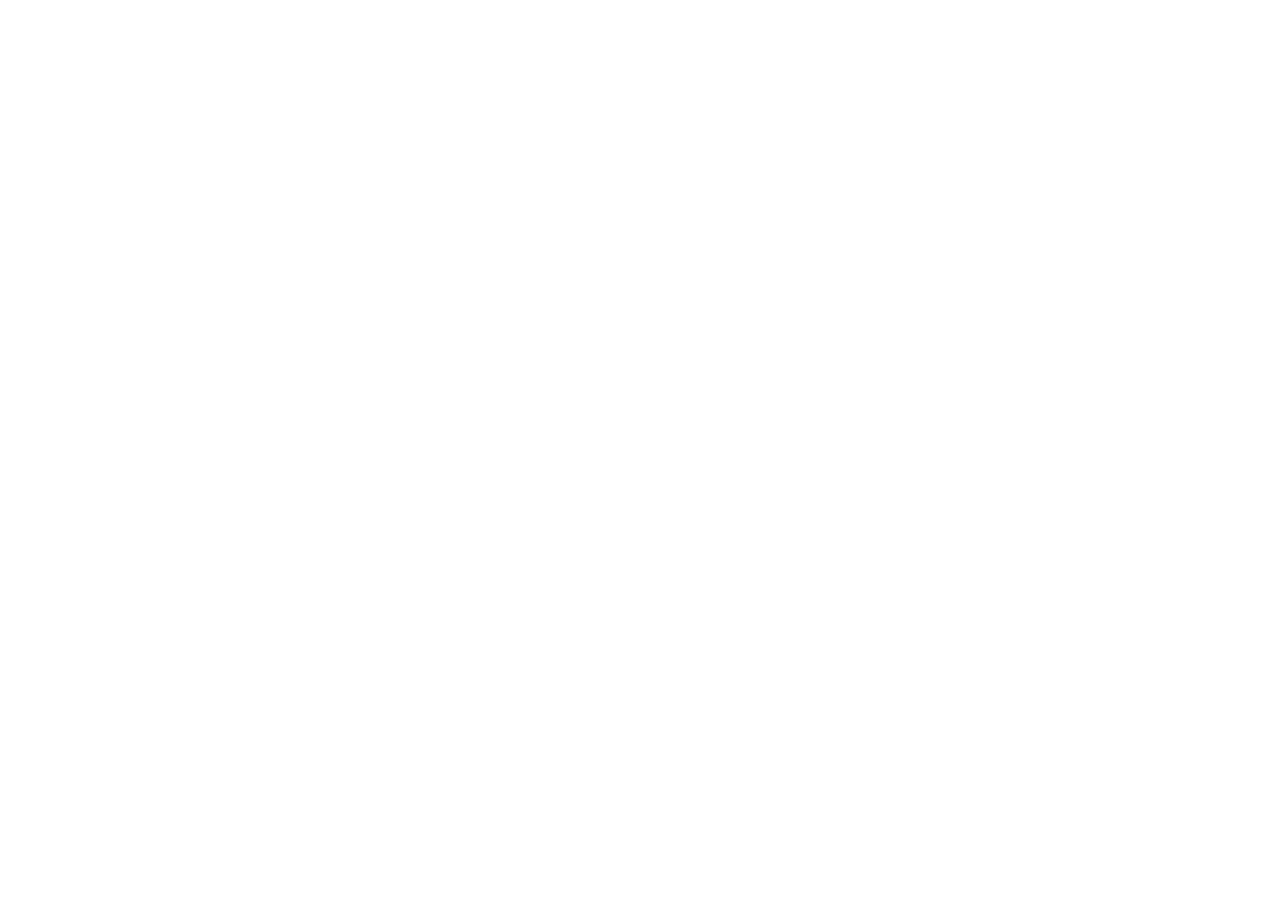
==== index.html @ 63de0fbf "Create index.html" ====
<!DOCTYPE html>
<html lang="en">
  <head>
    <meta charset="UTF-8" />
    <meta http-equiv="X-UA-Compatible" content="IE=edge" />
    <meta name="viewport" content="width=device-width, initial-scale=1.0" />
    <title>Document</title>
  </head>
  <body></body>
</html>
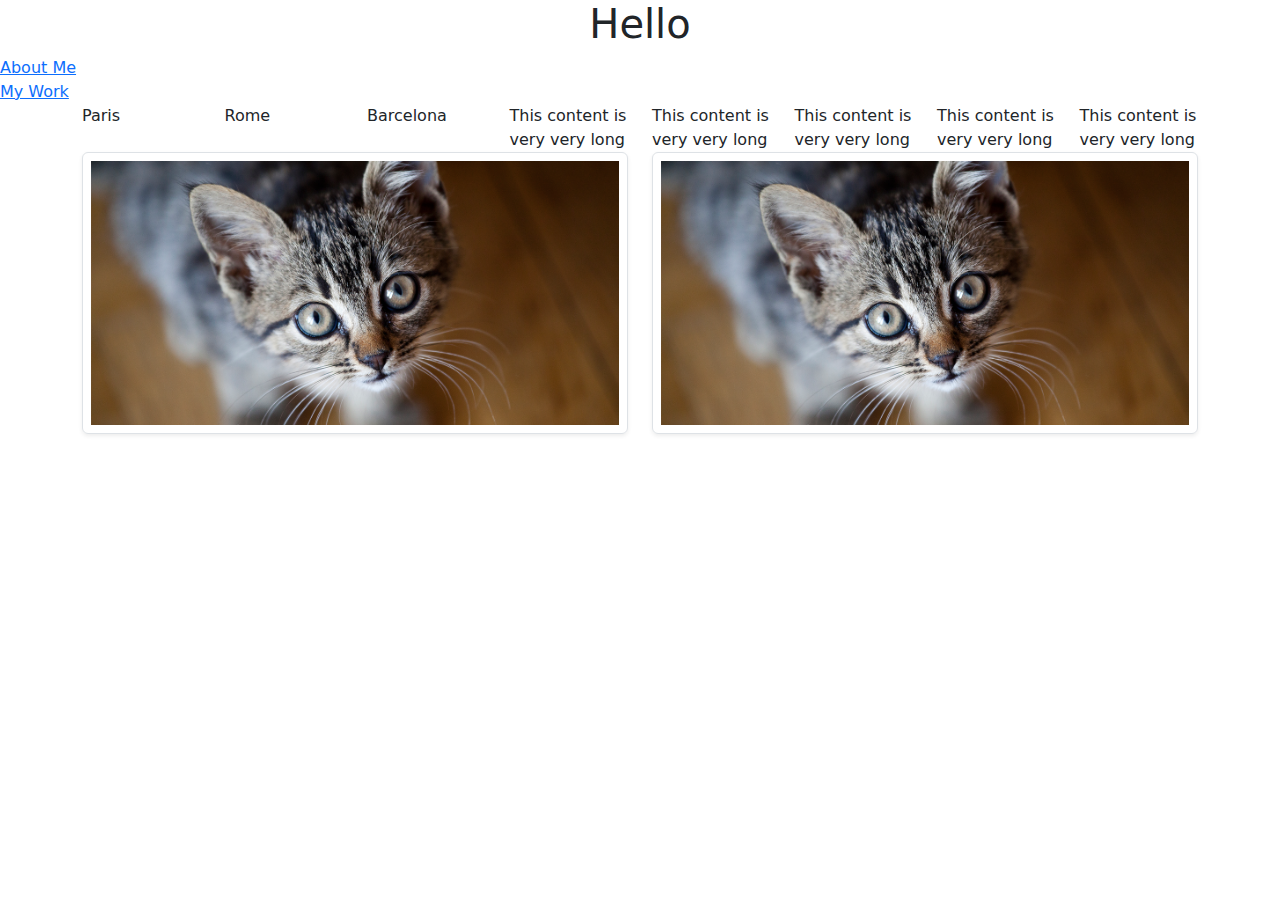
==== commit b2b7f336: "week 3" ====
--- a/index.html
+++ b/index.html
@@ -4,7 +4,57 @@
     <meta charset="UTF-8" />
     <meta http-equiv="X-UA-Compatible" content="IE=edge" />
     <meta name="viewport" content="width=device-width, initial-scale=1.0" />
-    <title>Document</title>
+    <link href="src/style.css" rel="stylesheet" type="text/css" />
+    <link
+      href="https://cdn.jsdelivr.net/npm/bootstrap@5.0.0-beta2/dist/css/bootstrap.min.css"
+      rel="stylesheet"
+      crossorigin="anonymous"
+    />
+    <title>Week 2</title>
   </head>
-  <body></body>
+
+  <body>
+    <h1 class="text-center">Hello</h1>
+    <a href="about-me.html">About Me</a>
+  </br>
+  <a href="work.html">My Work</a>
+  <div class="container">
+    <div class="row">
+      <div class="col">Paris</div>
+      <div class="col">Rome</div>
+      <div class="col">Barcelona</div>
+      <div class="col">This content is very very long</div>
+      <div class="col">This content is very very long</div>
+      <div class="col">This content is very very long</div>
+      <div class="col">This content is very very long</div>
+      <div class="col">This content is very very long</div>
+  
+
+
+      <div class="container">
+        <div class="row">
+          <div class="col-sm-6">
+          <img src="images/cat.png" class="img-fluid rounded shadow-sm p-2 border" />
+          </div>
+          <div class="col-sm-6">
+          <img src="images/cat.png" class="img-fluid rounded shadow-sm p-2 border" />
+          </div>
+        </div>
+      </div>
+  
+  
+  
+  
+  
+    </div>
+</div>
+  </body>
+
+
+
+
+
+
+  </body>
 </html>
+
--- a/src/style.css
+++ b/src/style.css
@@ -0,0 +1,16 @@
+:root {
+  --primary-color: #c4c4c4;
+  --box-shadow: 10px 10px 10px rgba(0, 0, 0, 0.6);
+}
+h2 {
+  color: var(--primary-color);
+}
+h3 {
+  color: var(--primary-color);
+  box-shadow: var(--box-shadow);
+}
+
+.cities {
+  display: flex;
+  justify-content: space-evenly;
+}
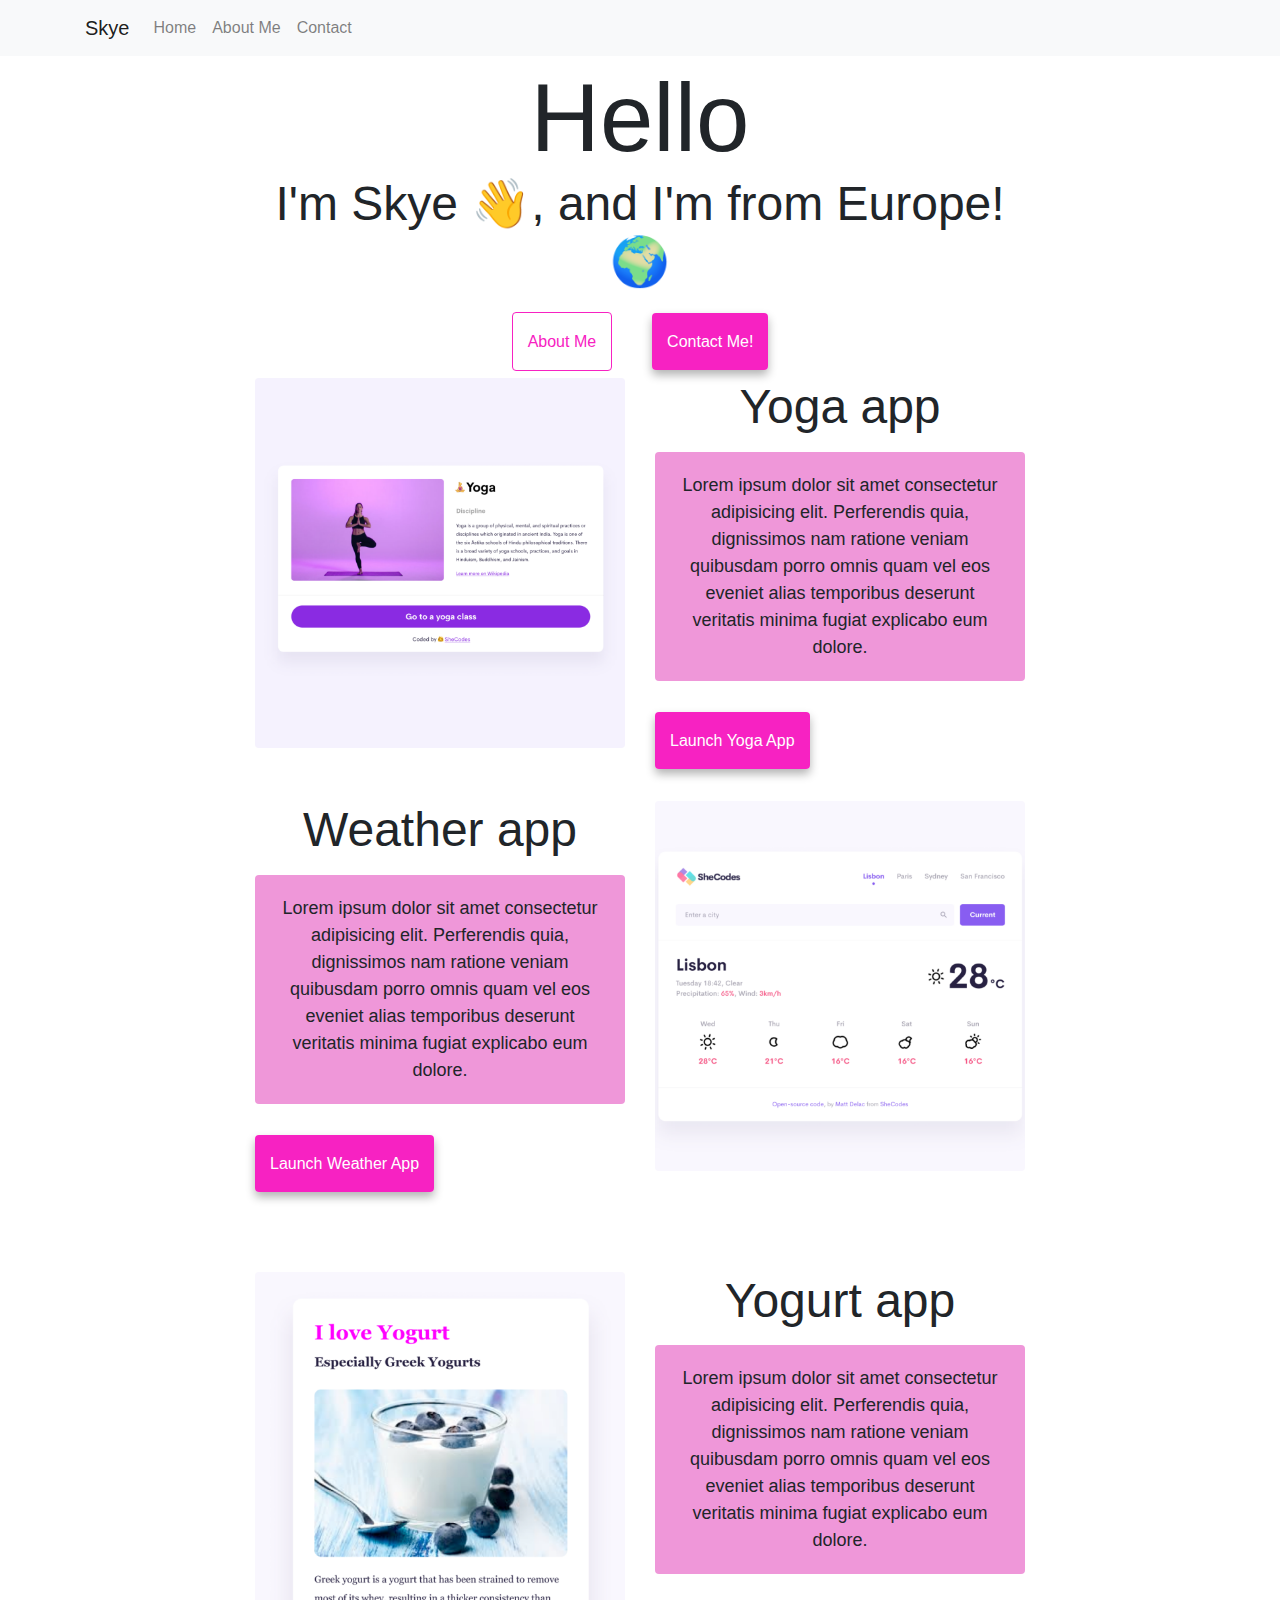
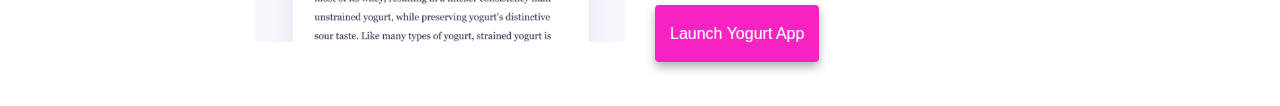
==== commit 6b3c0d57: "Updated with previous week" ====
--- a/index.html
+++ b/index.html
@@ -4,57 +4,145 @@
     <meta charset="UTF-8" />
     <meta http-equiv="X-UA-Compatible" content="IE=edge" />
     <meta name="viewport" content="width=device-width, initial-scale=1.0" />
-    <link href="src/style.css" rel="stylesheet" type="text/css" />
     <link
-      href="https://cdn.jsdelivr.net/npm/bootstrap@5.0.0-beta2/dist/css/bootstrap.min.css"
       rel="stylesheet"
+      href="https://cdn.jsdelivr.net/npm/bootstrap@4.3.1/dist/css/bootstrap.min.css"
+      integrity="sha384-ggOyR0iXCbMQv3Xipma34MD+dH/1fQ784/j6cY/iJTQUOhcWr7x9JvoRxT2MZw1T"
       crossorigin="anonymous"
     />
-    <title>Week 2</title>
+    <script
+      src="https://code.jquery.com/jquery-3.3.1.slim.min.js"
+      integrity="sha384-q8i/X+965DzO0rT7abK41JStQIAqVgRVzpbzo5smXKp4YfRvH+8abtTE1Pi6jizo"
+      crossorigin="anonymous"
+    ></script>
+    <script
+      src="https://cdn.jsdelivr.net/npm/popper.js@1.14.7/dist/umd/popper.min.js"
+      integrity="sha384-UO2eT0CpHqdSJQ6hJty5KVphtPhzWj9WO1clHTMGa3JDZwrnQq4sF86dIHNDz0W1"
+      crossorigin="anonymous"
+    ></script>
+    <script
+      src="https://cdn.jsdelivr.net/npm/bootstrap@4.3.1/dist/js/bootstrap.min.js"
+      integrity="sha384-JjSmVgyd0p3pXB1rRibZUAYoIIy6OrQ6VrjIEaFf/nJGzIxFDsf4x0xIM+B07jRM"
+      crossorigin="anonymous"
+    ></script>
+
+    <link href="src/style.css" rel="stylesheet" type="text/css" />
+
+    <title>All about me</title>
   </head>
 
   <body>
-    <h1 class="text-center">Hello</h1>
-    <a href="about-me.html">About Me</a>
+      <nav class="navbar navbar-expand-lg navbar-light bg-light fixed-top">
+          <div class="container">
+            <a class="navbar-brand" href="index.html">Skye</a>
+            <button
+              class="navbar-toggler"
+              type="button"
+              data-bs-toggle="collapse"
+              data-bs-target="#navbarNav"
+              aria-controls="navbarNav"
+              aria-expanded="false"
+              aria-label="Toggle navigation"
+            >
+              <span class="navbar-toggler-icon"></span>
+            </button>
+        <div class="collapse navbar-collapse" id="navbarNav">
+          <ul class="navbar-nav">
+            <li class="nav-item">
+              <a
+                class="nav-link"
+                aria-current="page"
+                href="index.html"
+                target="_blank"
+                >Home</a
+              >
+            </li>
+            <li class="nav-item">
+              <a
+                class="nav-link"
+                aria-current="page"
+                href="about-me.html"
+                target="_blank"
+                >About Me</a
+              >
+            </li>
+            <li class="nav-item">
+              <a
+                class="nav-link"
+                aria-current="page"
+                href="about-me#contact.html"
+                target="_blank"
+                >Contact</a
+              >
+            </li>
+          </ul>
+        </div>
+      </div>
+    </nav>
+    <h1>Hello</h1>
+    <h2>I'm Skye 👋, and I'm from Europe! 🌍</h2>
+    <div class="navigation-links">
+      <div>
+        <a href="about-me.html" class="about-link">About Me</a>
+      </div>
+      <div>
+        <a href="about-me.html#contact" class="contact-link">Contact me!</a>
+      </div>
+    </div>
   </br>
-  <a href="work.html">My Work</a>
-  <div class="container">
-    <div class="row">
-      <div class="col">Paris</div>
-      <div class="col">Rome</div>
-      <div class="col">Barcelona</div>
-      <div class="col">This content is very very long</div>
-      <div class="col">This content is very very long</div>
-      <div class="col">This content is very very long</div>
-      <div class="col">This content is very very long</div>
-      <div class="col">This content is very very long</div>
-  
-
-
       <div class="container">
         <div class="row">
-          <div class="col-sm-6">
-          <img src="images/cat.png" class="img-fluid rounded shadow-sm p-2 border" />
+          <div class="col-md-6">
+            <img src="images/yoga.png" class="img-fluid rounded" />
           </div>
-          <div class="col-sm-6">
-          <img src="images/cat.png" class="img-fluid rounded shadow-sm p-2 border" />
+          <div class="col-md-6">
+            <h2 class="mb-3">Yoga app</h2>
+            <p class="fs-5">
+              Lorem ipsum dolor sit amet consectetur adipisicing elit.
+              Perferendis quia, dignissimos nam ratione veniam quibusdam porro
+              omnis quam vel eos eveniet alias temporibus deserunt veritatis
+              minima fugiat explicabo eum dolore.
+            </p>
+            <div class="mt-5">
+              <a href="#" class="primary-link">Launch Yoga App</a>
+            </div>
+          </div>
+        </div>
+        <div class="row mt-5">
+          <div class="col-md-6">
+            <h2 class="mb-3">Weather app</h2>
+            <p class="fs-5">
+              Lorem ipsum dolor sit amet consectetur adipisicing elit.
+              Perferendis quia, dignissimos nam ratione veniam quibusdam porro
+              omnis quam vel eos eveniet alias temporibus deserunt veritatis
+              minima fugiat explicabo eum dolore.
+            </p>
+            <div class="mb-5 mt-5">
+              <a href="#" class="primary-link">Launch Weather App</a>
+            </div>
+          </div>
+          <div class="col-md-6">
+            <img src="images/weather.png" class="img-fluid rounded" />
+          </div>
+        </div>
+        <div class="row mt-5">
+          <div class="col-md-6">
+            <img src="images/yogurt.png" class="img-fluid rounded" />
+          </div>
+          <div class="col-md-6">
+            <h2 class="mb-3">Yogurt app</h2>
+            <p class="fs-5">
+              Lorem ipsum dolor sit amet consectetur adipisicing elit.
+              Perferendis quia, dignissimos nam ratione veniam quibusdam porro
+              omnis quam vel eos eveniet alias temporibus deserunt veritatis
+              minima fugiat explicabo eum dolore.
+            </p>
+            <div class="mt-5">
+              <a href="#" class="primary-link">Launch Yogurt App</a>
+            </div>
           </div>
         </div>
       </div>
-  
-  
-  
-  
-  
     </div>
-</div>
-  </body>
-
-
-
-
-
-
   </body>
 </html>
-
--- a/src/style.css
+++ b/src/style.css
@@ -1,16 +1,103 @@
 :root {
-  --primary-color: #c4c4c4;
-  --box-shadow: 10px 10px 10px rgba(0, 0, 0, 0.6);
-}
-h2 {
-  color: var(--primary-color);
-}
-h3 {
-  color: var(--primary-color);
-  box-shadow: var(--box-shadow);
+  --primary-color: #f722c2;
+  --secondary-color: #ef97d9;
+  --button-color: #db69db;
+  --box-shadow: 0 5px 10px rgba(0, 0, 0, 0.3);
 }
 
-.cities {
+body {
+  margin: 60px auto;
+  max-width: 800px;
+  font-family: sans-serif;
+}
+
+h1,
+h2,
+h3 {
+  text-align: center;
+  margin: 0;
+}
+
+h1 {
+  font-size: 96px;
+}
+
+h2 {
+  font-size: 48px;
+}
+
+h3 {
+  font-size: 24px;
+  opacity: 0.7;
+}
+
+p {
+  background: var(--secondary-color);
+  padding: 20px;
+  border-radius: 4px;
+  font-size: 18px;
+  line-height: 1.5;
+  text-align: center;
+}
+
+.navigation-links {
   display: flex;
-  justify-content: space-evenly;
+  margin-top: 40px;
+  justify-content: center;
 }
+
+.navigation-links a {
+  margin: 20px;
+  border-radius: 4px;
+  padding: 20px 15px;
+  text-decoration: none;
+  text-transform: capitalize;
+}
+
+.contact-link {
+  background: var(--primary-color);
+  box-shadow: var(--box-shadow);
+  color: white;
+}
+
+.about-link {
+  color: var(--primary-color);
+  border: 1px solid var(--primary-color);
+}
+
+.homepage-link {
+  color: var(--primary-color);
+  text-align: center;
+  display: block;
+}
+
+.about-paragraphs {
+  display: flex;
+  margin: 30px 0;
+}
+
+.about-paragraphs p {
+  margin: 10px;
+}
+
+.email-link {
+  display: flex;
+  justify-content: center;
+  color: var(--primary-color);
+  font-size: 28px;
+  text-decoration: none;
+}
+
+.email-link:hover {
+  text-decoration: underline;
+}
+
+.primary-link {
+  border-radius: 4px;
+  padding: 20px 15px;
+  text-decoration: none;
+  text-transform: capitalize;
+  background: var(--primary-color);
+  box-shadow: var(--box-shadow);
+  color: white;
+}
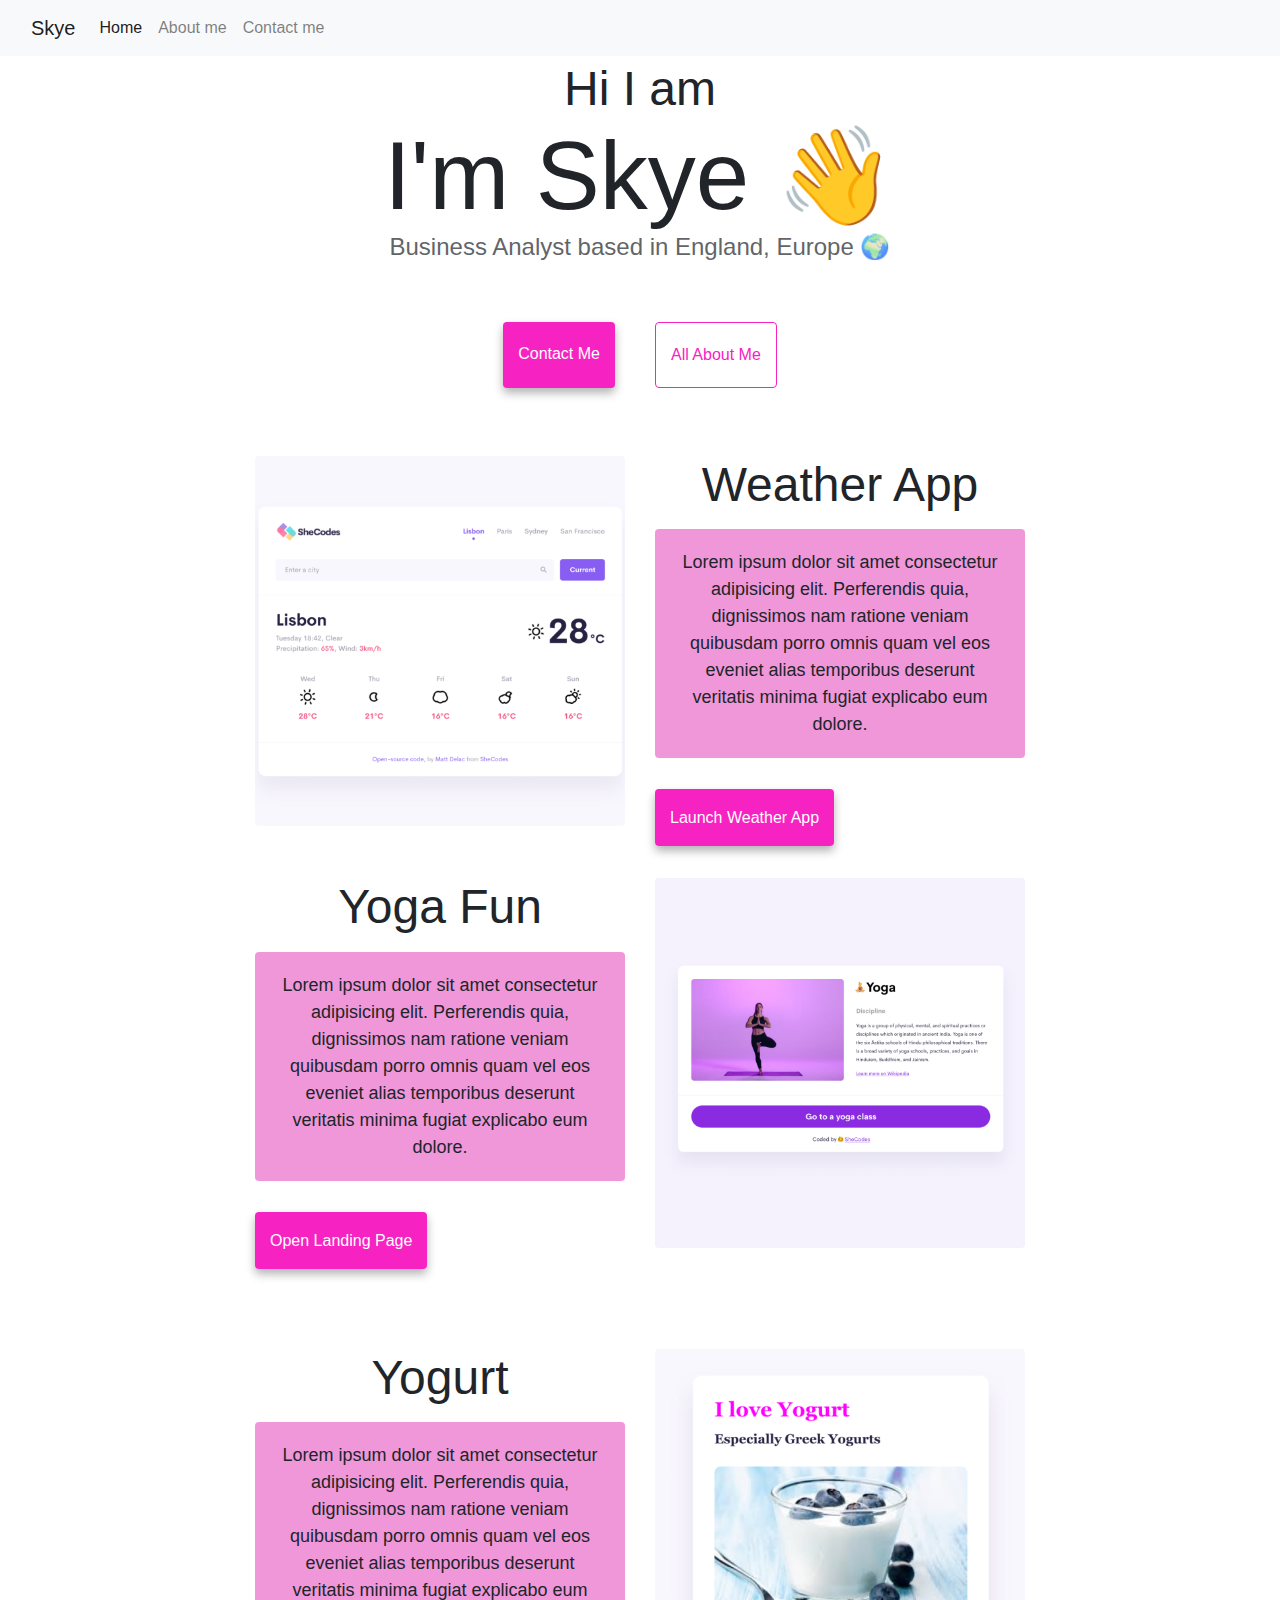
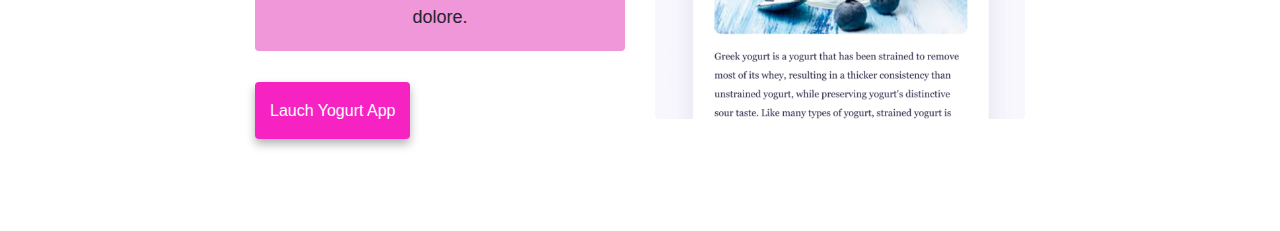
==== commit fccadfd1: "Adding in SEO" ====
--- a/index.html
+++ b/index.html
@@ -26,123 +26,154 @@
       crossorigin="anonymous"
     ></script>
 
+    
+        <meta
+      name="description"
+      content="Find out all about Skye on her webpage"
+    />
+    <title>Skye - Learning more about development skills for my business analyst role</title>
+
+    <meta
+      name="description"
+      content="Business Analyst learning more about development to improve knowledge gaps"
+    />
     <link href="src/style.css" rel="stylesheet" type="text/css" />
-
-    <title>All about me</title>
   </head>
-
   <body>
-      <nav class="navbar navbar-expand-lg navbar-light bg-light fixed-top">
-          <div class="container">
-            <a class="navbar-brand" href="index.html">Skye</a>
-            <button
-              class="navbar-toggler"
-              type="button"
-              data-bs-toggle="collapse"
-              data-bs-target="#navbarNav"
-              aria-controls="navbarNav"
-              aria-expanded="false"
-              aria-label="Toggle navigation"
-            >
-              <span class="navbar-toggler-icon"></span>
-            </button>
+    <nav class="navbar navbar-expand-lg navbar-light bg-light fixed-top">
+      <div class="container-fluid">
+        <a class="navbar-brand" href="index.html">Skye</a>
+        <button
+          class="navbar-toggler"
+          type="button"
+          data-bs-toggle="collapse"
+          data-bs-target="#navbarNav"
+          aria-controls="navbarNav"
+          aria-expanded="false"
+          aria-label="Toggle navigation"
+        >
+          <span class="navbar-toggler-icon"></span>
+        </button>
         <div class="collapse navbar-collapse" id="navbarNav">
           <ul class="navbar-nav">
             <li class="nav-item">
               <a
-                class="nav-link"
+                class="nav-link active"
                 aria-current="page"
                 href="index.html"
-                target="_blank"
+                title="homepage"
                 >Home</a
+              >
+            </li>
+            <li class="nav-item">
+              <a class="nav-link" href="about-me.html" title="Learn more about Skye"
+                >About me</a
               >
             </li>
             <li class="nav-item">
               <a
                 class="nav-link"
-                aria-current="page"
-                href="about-me.html"
-                target="_blank"
-                >About Me</a
-              >
-            </li>
-            <li class="nav-item">
-              <a
-                class="nav-link"
-                aria-current="page"
-                href="about-me#contact.html"
-                target="_blank"
-                >Contact</a
+                href="about-me.html#contact"
+                title="Contact Skye"
+                >Contact me</a
               >
             </li>
           </ul>
         </div>
       </div>
     </nav>
-    <h1>Hello</h1>
-    <h2>I'm Skye 👋, and I'm from Europe! 🌍</h2>
-    <div class="navigation-links">
-      <div>
-        <a href="about-me.html" class="about-link">About Me</a>
-      </div>
-      <div>
-        <a href="about-me.html#contact" class="contact-link">Contact me!</a>
-      </div>
+    <h2 class="text-center">Hi I am</h2>
+    <h1 class="text-center">I'm Skye 👋</h1>
+    <h3 class="text-center">Business Analyst based in England, Europe 🌍 </h3>
+    <div class="navigation-links mb-5">
+      <a
+        href="about-me.html#contact"
+        title="Contact Skye"
+        class="contact-link"
+        >Contact me</a
+      >
+      <a href="about-me.html" title="About me" class="about-link">All about me</a>
     </div>
-  </br>
-      <div class="container">
-        <div class="row">
-          <div class="col-md-6">
-            <img src="images/yoga.png" class="img-fluid rounded" />
-          </div>
-          <div class="col-md-6">
-            <h2 class="mb-3">Yoga app</h2>
-            <p class="fs-5">
-              Lorem ipsum dolor sit amet consectetur adipisicing elit.
-              Perferendis quia, dignissimos nam ratione veniam quibusdam porro
-              omnis quam vel eos eveniet alias temporibus deserunt veritatis
-              minima fugiat explicabo eum dolore.
-            </p>
-            <div class="mt-5">
-              <a href="#" class="primary-link">Launch Yoga App</a>
-            </div>
-          </div>
+    <div class="container">
+      <div class="row">
+        <div class="col-md-6">
+          <img
+            src="images/weather.png"
+            alt="Weather project screenshot showing the weather app created"
+            class="img-fluid rounded d-none d-sm-block"
+          />
         </div>
-        <div class="row mt-5">
-          <div class="col-md-6">
-            <h2 class="mb-3">Weather app</h2>
-            <p class="fs-5">
-              Lorem ipsum dolor sit amet consectetur adipisicing elit.
-              Perferendis quia, dignissimos nam ratione veniam quibusdam porro
-              omnis quam vel eos eveniet alias temporibus deserunt veritatis
-              minima fugiat explicabo eum dolore.
-            </p>
-            <div class="mb-5 mt-5">
-              <a href="#" class="primary-link">Launch Weather App</a>
-            </div>
-          </div>
-          <div class="col-md-6">
-            <img src="images/weather.png" class="img-fluid rounded" />
-          </div>
-        </div>
-        <div class="row mt-5">
-          <div class="col-md-6">
-            <img src="images/yogurt.png" class="img-fluid rounded" />
-          </div>
-          <div class="col-md-6">
-            <h2 class="mb-3">Yogurt app</h2>
-            <p class="fs-5">
-              Lorem ipsum dolor sit amet consectetur adipisicing elit.
-              Perferendis quia, dignissimos nam ratione veniam quibusdam porro
-              omnis quam vel eos eveniet alias temporibus deserunt veritatis
-              minima fugiat explicabo eum dolore.
-            </p>
-            <div class="mt-5">
-              <a href="#" class="primary-link">Launch Yogurt App</a>
-            </div>
+        <div class="col-md-6">
+          <h2 class="mb-3">Weather App</h2>
+          <p>
+            Lorem ipsum dolor sit amet consectetur adipisicing elit. Perferendis
+            quia, dignissimos nam ratione veniam quibusdam porro omnis quam vel
+            eos eveniet alias temporibus deserunt veritatis minima fugiat
+            explicabo eum dolore.
+          </p>
+          <div class="mt-5">
+            <a
+              href="#"
+              target="_blank"
+              class="weather-link primary-link"
+              title="View my weather project"
+            >
+              Launch Weather App
+            </a>
           </div>
         </div>
       </div>
+      <div class="row">
+        <div class="col-md-6">
+          <h2 class="mb-3 mt-5">Yoga Fun</h2>
+          <p>
+            Lorem ipsum dolor sit amet consectetur adipisicing elit. Perferendis
+            quia, dignissimos nam ratione veniam quibusdam porro omnis quam vel
+            eos eveniet alias temporibus deserunt veritatis minima fugiat
+            explicabo eum dolore.
+          </p>
+          <div class="mt-5 mb-5">
+            <a
+              href="#"
+              class="landing-page-link primary-link"
+              target="_blank"
+              title="Open my landing page"
+              >Open Landing Page</a
+            >
+          </div>
+        </div>
+        <div class="col-md-6 mt-5">
+          <img src="images/yoga.png" 
+          alt="Woman doing yogo on yoga mat" 
+          class="img-fluid rounded d-none d-sm-block"/>
+        </div>
+      </div>
+      <div class="row">
+        <div class="col-md-6">
+          <h2 class="mb-3 mt-5">Yogurt</h2>
+          <p>
+            Lorem ipsum dolor sit amet consectetur adipisicing elit. Perferendis
+            quia, dignissimos nam ratione veniam quibusdam porro omnis quam vel
+            eos eveniet alias temporibus deserunt veritatis minima fugiat
+            explicabo eum dolore.
+          </p>
+          <div class="mt-5 mb-5">
+            <a
+              href="#"
+              class="landing-page-link primary-link"
+              target="_blank"
+              title="Open yogurt page"
+              >Lauch Yogurt App</a
+            >
+          </div>
+        </div>
+        <div class="col-md-6 mt-5">
+          <img src="images/yogurt.png" 
+          alt="Picture of a yogurt in a pot" 
+          class="img-fluid rounded d-none d-sm-block" />
+        </div>
+      </div>
+      </div>
     </div>
   </body>
-</html>
+</html>--- a/src/style.css
+++ b/src/style.css
@@ -58,11 +58,13 @@
   background: var(--primary-color);
   box-shadow: var(--box-shadow);
   color: white;
+  border-radius: 4px;
 }
 
 .about-link {
   color: var(--primary-color);
   border: 1px solid var(--primary-color);
+  border-radius: 4px;
 }
 
 .homepage-link {
@@ -101,3 +103,27 @@
   box-shadow: var(--box-shadow);
   color: white;
 }
+
+@media (max-width: 576px) {
+  .about-me-paragraph {
+    margin: 10px;
+  }
+  .email-link {
+    font-size: 20px;
+  }
+  p {
+    text-align: center;
+  }
+  h2 {
+    font-size: 30px;
+    text-align: center;
+  }
+  h1 {
+    font-size: 40px;
+  }
+  .project-link {
+    display: block;
+    text-align: center;
+    margin: 0 20px;
+  }
+}
